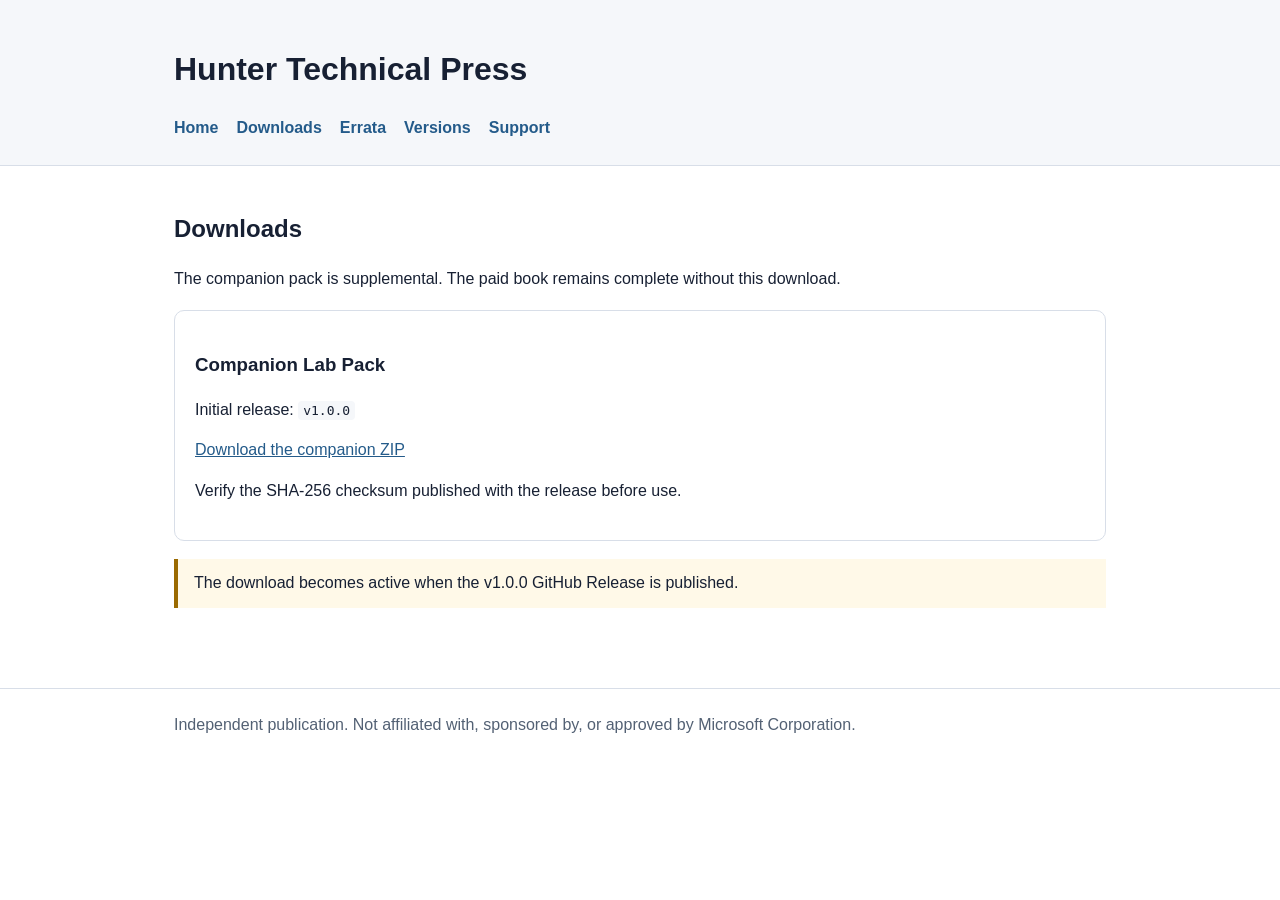
==== downloads.html @ eb84d9c6 "Add downloads.html" ====
<!doctype html><html lang="en"><head><meta charset="utf-8"><meta name="viewport" content="width=device-width,initial-scale=1"><title>Downloads | Hunter Technical Press</title><link rel="stylesheet" href="assets/styles.css"></head><body><header><div class="wrap"><h1>Hunter Technical Press</h1><nav><a href="index.html">Home</a><a href="downloads.html">Downloads</a><a href="errata.html">Errata</a><a href="versions.html">Versions</a><a href="support.html">Support</a></nav></div></header><main class="wrap"><h2>Downloads</h2><p>The companion pack is supplemental. The paid book remains complete without this download.</p><div class="card"><h3>Companion Lab Pack</h3><p>Initial release: <code>v1.0.0</code></p><p><a href="https://github.com/hunter-technical-press/azure-cloud-foundations-vol1/releases/download/v1.0.0/Valley_Brook_Technology_Azure_Vol1_Companion_Pack_v1.0.0.zip">Download the companion ZIP</a></p><p>Verify the SHA-256 checksum published with the release before use.</p></div><p class="warning">The download becomes active when the v1.0.0 GitHub Release is published.</p></main><footer><div class="wrap">Independent publication. Not affiliated with, sponsored by, or approved by Microsoft Corporation.</div></footer></body></html>
---- assets/styles.css ----
:root { color-scheme: light; --ink:#172033; --muted:#536174; --line:#d8dee8; --panel:#f5f7fa; --accent:#245b8a; }
* { box-sizing:border-box; }
body { margin:0; font-family:Arial, Helvetica, sans-serif; color:var(--ink); background:white; line-height:1.55; }
header { border-bottom:1px solid var(--line); background:var(--panel); }
.wrap { max-width:980px; margin:0 auto; padding:24px; }
nav a { margin-right:18px; color:var(--accent); text-decoration:none; font-weight:600; }
a { color:var(--accent); }
.card { border:1px solid var(--line); border-radius:10px; padding:20px; margin:18px 0; }
code { background:var(--panel); padding:2px 5px; border-radius:4px; }
.warning { border-left:4px solid #9a6a00; padding:12px 16px; background:#fff9e8; }
footer { border-top:1px solid var(--line); margin-top:40px; color:var(--muted); }
table { border-collapse:collapse; width:100%; }
th,td { border:1px solid var(--line); text-align:left; padding:10px; }
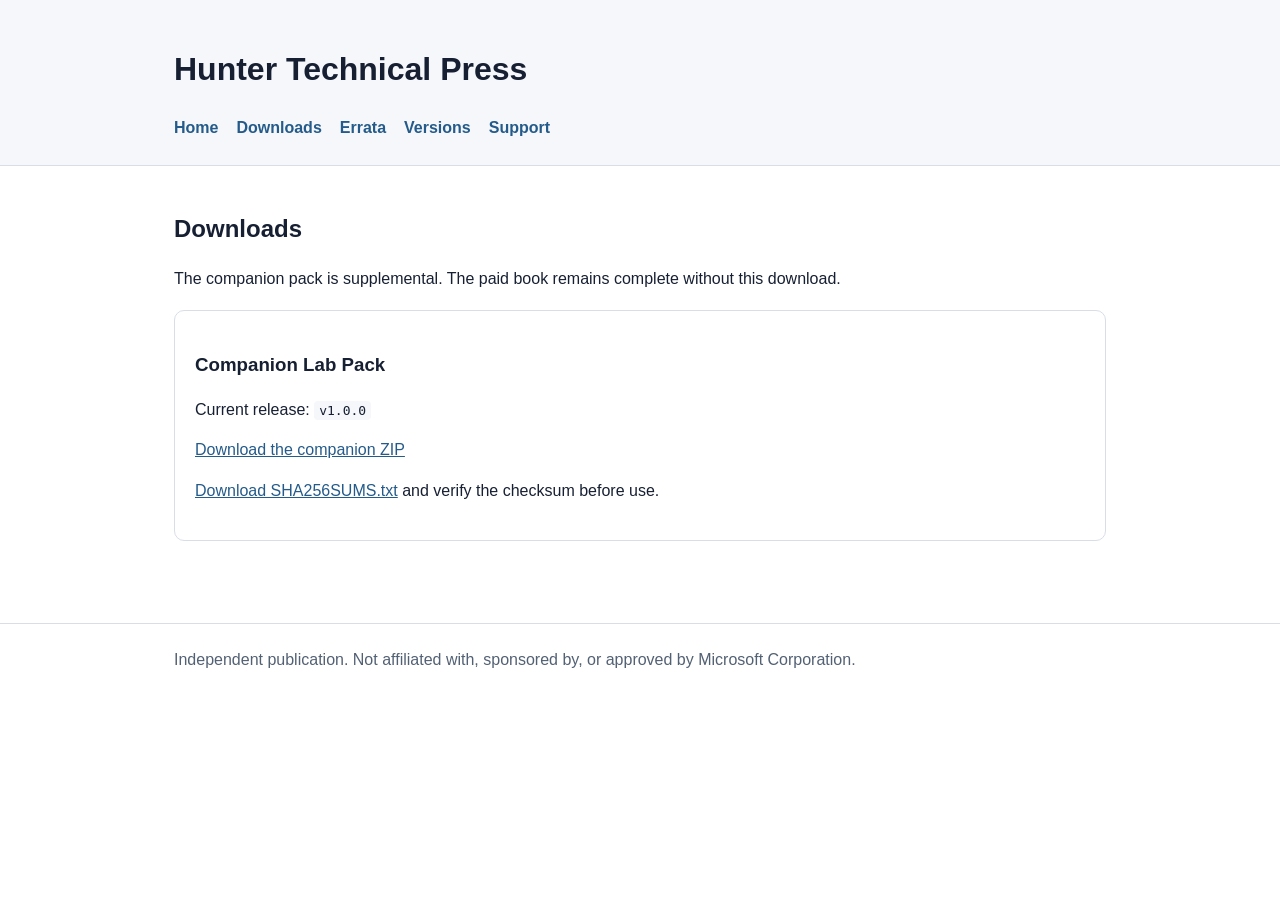
==== commit 895f28fa: "Finalize downloads.html for live v1.0.0 support" ====
--- a/downloads.html
+++ b/downloads.html
@@ -1 +1 @@
-<!doctype html><html lang="en"><head><meta charset="utf-8"><meta name="viewport" content="width=device-width,initial-scale=1"><title>Downloads | Hunter Technical Press</title><link rel="stylesheet" href="assets/styles.css"></head><body><header><div class="wrap"><h1>Hunter Technical Press</h1><nav><a href="index.html">Home</a><a href="downloads.html">Downloads</a><a href="errata.html">Errata</a><a href="versions.html">Versions</a><a href="support.html">Support</a></nav></div></header><main class="wrap"><h2>Downloads</h2><p>The companion pack is supplemental. The paid book remains complete without this download.</p><div class="card"><h3>Companion Lab Pack</h3><p>Initial release: <code>v1.0.0</code></p><p><a href="https://github.com/hunter-technical-press/azure-cloud-foundations-vol1/releases/download/v1.0.0/Valley_Brook_Technology_Azure_Vol1_Companion_Pack_v1.0.0.zip">Download the companion ZIP</a></p><p>Verify the SHA-256 checksum published with the release before use.</p></div><p class="warning">The download becomes active when the v1.0.0 GitHub Release is published.</p></main><footer><div class="wrap">Independent publication. Not affiliated with, sponsored by, or approved by Microsoft Corporation.</div></footer></body></html>+<!doctype html><html lang="en"><head><meta charset="utf-8"><meta name="viewport" content="width=device-width,initial-scale=1"><title>Downloads | Hunter Technical Press</title><link rel="stylesheet" href="assets/styles.css"></head><body><header><div class="wrap"><h1>Hunter Technical Press</h1><nav><a href="index.html">Home</a><a href="downloads.html">Downloads</a><a href="errata.html">Errata</a><a href="versions.html">Versions</a><a href="support.html">Support</a></nav></div></header><main class="wrap"><h2>Downloads</h2><p>The companion pack is supplemental. The paid book remains complete without this download.</p><div class="card"><h3>Companion Lab Pack</h3><p>Current release: <code>v1.0.0</code></p><p><a href="https://github.com/hunter-technical-press/azure-cloud-foundations-vol1/releases/download/v1.0.0/Valley_Brook_Technology_Azure_Vol1_Companion_Pack_v1.0.0.zip">Download the companion ZIP</a></p><p><a href="https://github.com/hunter-technical-press/azure-cloud-foundations-vol1/releases/download/v1.0.0/SHA256SUMS.txt">Download SHA256SUMS.txt</a> and verify the checksum before use.</p></div></main><footer><div class="wrap">Independent publication. Not affiliated with, sponsored by, or approved by Microsoft Corporation.</div></footer></body></html>
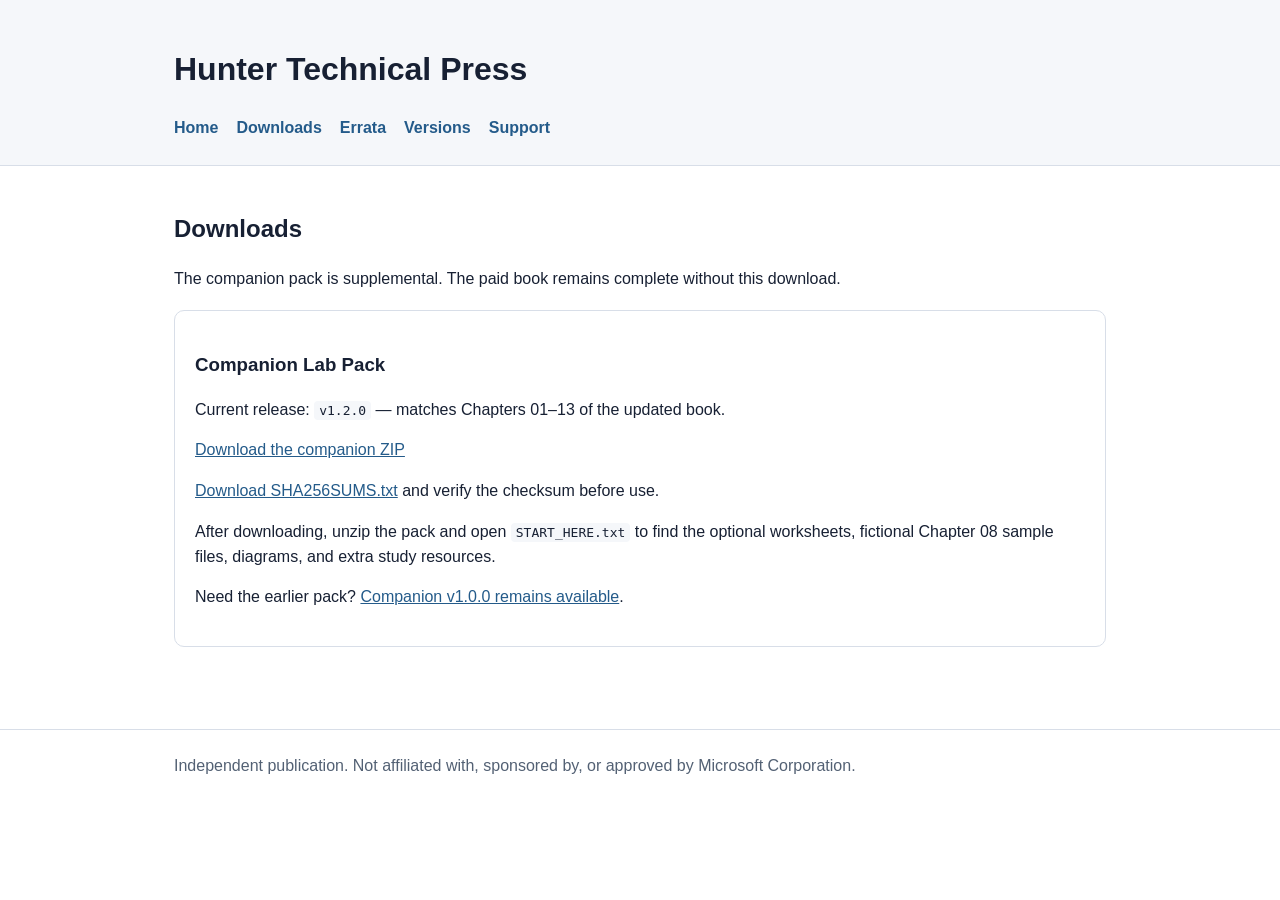
==== commit 8d6d18ee: "Stage companion v1.2.0 download details in downloads.html" ====
--- a/downloads.html
+++ b/downloads.html
@@ -1 +1 @@
-<!doctype html><html lang="en"><head><meta charset="utf-8"><meta name="viewport" content="width=device-width,initial-scale=1"><title>Downloads | Hunter Technical Press</title><link rel="stylesheet" href="assets/styles.css"></head><body><header><div class="wrap"><h1>Hunter Technical Press</h1><nav><a href="index.html">Home</a><a href="downloads.html">Downloads</a><a href="errata.html">Errata</a><a href="versions.html">Versions</a><a href="support.html">Support</a></nav></div></header><main class="wrap"><h2>Downloads</h2><p>The companion pack is supplemental. The paid book remains complete without this download.</p><div class="card"><h3>Companion Lab Pack</h3><p>Current release: <code>v1.0.0</code></p><p><a href="https://github.com/hunter-technical-press/azure-cloud-foundations-vol1/releases/download/v1.0.0/Valley_Brook_Technology_Azure_Vol1_Companion_Pack_v1.0.0.zip">Download the companion ZIP</a></p><p><a href="https://github.com/hunter-technical-press/azure-cloud-foundations-vol1/releases/download/v1.0.0/SHA256SUMS.txt">Download SHA256SUMS.txt</a> and verify the checksum before use.</p></div></main><footer><div class="wrap">Independent publication. Not affiliated with, sponsored by, or approved by Microsoft Corporation.</div></footer></body></html>+<!doctype html><html lang="en"><head><meta charset="utf-8"><meta name="viewport" content="width=device-width,initial-scale=1"><title>Downloads | Hunter Technical Press</title><link rel="stylesheet" href="assets/styles.css"></head><body><header><div class="wrap"><h1>Hunter Technical Press</h1><nav><a href="index.html">Home</a><a href="downloads.html">Downloads</a><a href="errata.html">Errata</a><a href="versions.html">Versions</a><a href="support.html">Support</a></nav></div></header><main class="wrap"><h2>Downloads</h2><p>The companion pack is supplemental. The paid book remains complete without this download.</p><div class="card"><h3>Companion Lab Pack</h3><p>Current release: <code>v1.2.0</code> — matches Chapters 01–13 of the updated book.</p><p><a href="https://github.com/hunter-technical-press/azure-cloud-foundations-vol1/releases/download/v1.2.0/Valley_Brook_Technology_Azure_Vol1_Companion_Pack_v1.2.0.zip">Download the companion ZIP</a></p><p><a href="https://github.com/hunter-technical-press/azure-cloud-foundations-vol1/releases/download/v1.2.0/SHA256SUMS.txt">Download SHA256SUMS.txt</a> and verify the checksum before use.</p><p>After downloading, unzip the pack and open <code>START_HERE.txt</code> to find the optional worksheets, fictional Chapter 08 sample files, diagrams, and extra study resources.</p><p>Need the earlier pack? <a href="https://github.com/hunter-technical-press/azure-cloud-foundations-vol1/releases/tag/v1.0.0">Companion v1.0.0 remains available</a>.</p></div></main><footer><div class="wrap">Independent publication. Not affiliated with, sponsored by, or approved by Microsoft Corporation.</div></footer></body></html>
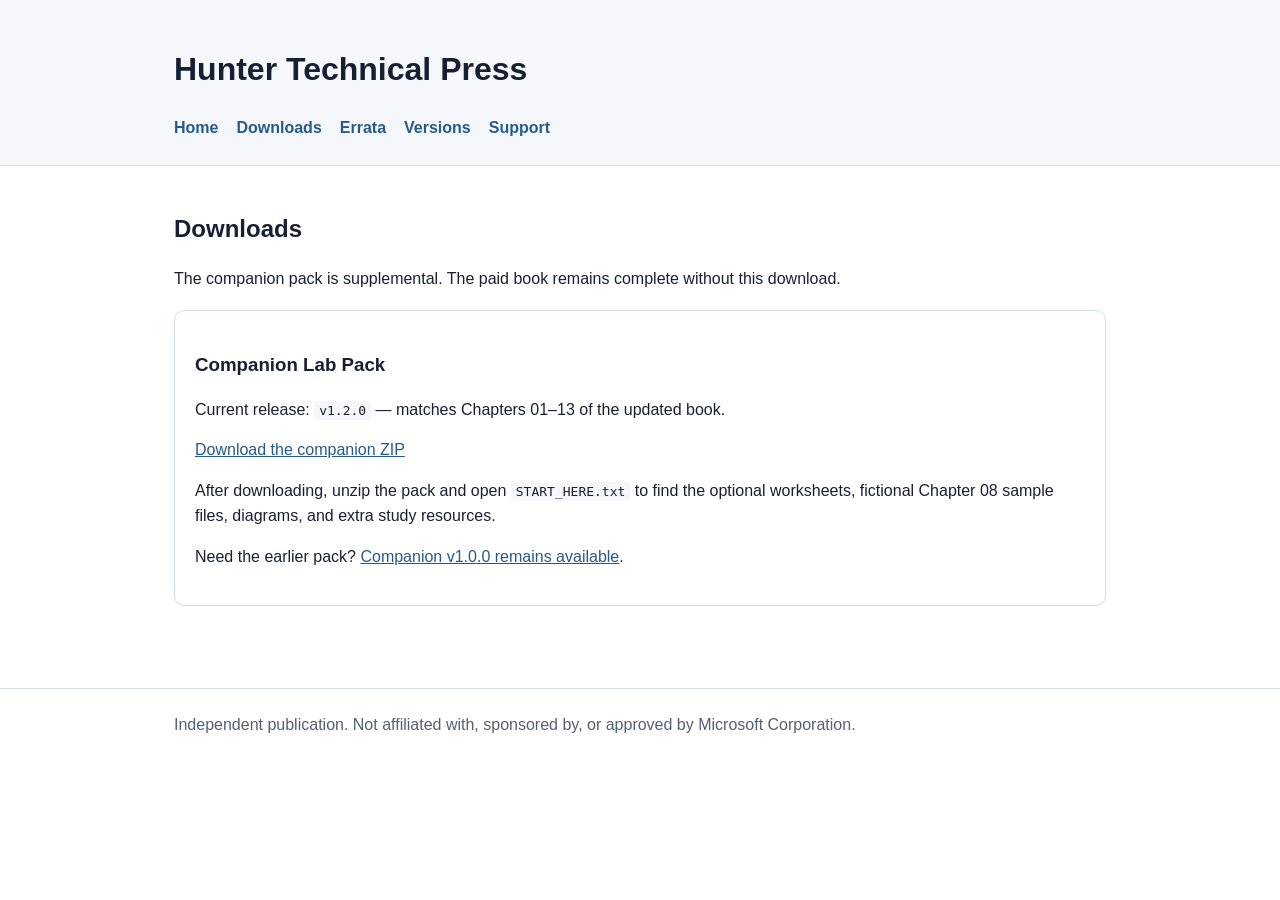
==== commit 29267d71: "Make v1.2.0 checksum optional; remove missing checksum link" ====
--- a/downloads.html
+++ b/downloads.html
@@ -1 +1 @@
-<!doctype html><html lang="en"><head><meta charset="utf-8"><meta name="viewport" content="width=device-width,initial-scale=1"><title>Downloads | Hunter Technical Press</title><link rel="stylesheet" href="assets/styles.css"></head><body><header><div class="wrap"><h1>Hunter Technical Press</h1><nav><a href="index.html">Home</a><a href="downloads.html">Downloads</a><a href="errata.html">Errata</a><a href="versions.html">Versions</a><a href="support.html">Support</a></nav></div></header><main class="wrap"><h2>Downloads</h2><p>The companion pack is supplemental. The paid book remains complete without this download.</p><div class="card"><h3>Companion Lab Pack</h3><p>Current release: <code>v1.2.0</code> — matches Chapters 01–13 of the updated book.</p><p><a href="https://github.com/hunter-technical-press/azure-cloud-foundations-vol1/releases/download/v1.2.0/Valley_Brook_Technology_Azure_Vol1_Companion_Pack_v1.2.0.zip">Download the companion ZIP</a></p><p><a href="https://github.com/hunter-technical-press/azure-cloud-foundations-vol1/releases/download/v1.2.0/SHA256SUMS.txt">Download SHA256SUMS.txt</a> and verify the checksum before use.</p><p>After downloading, unzip the pack and open <code>START_HERE.txt</code> to find the optional worksheets, fictional Chapter 08 sample files, diagrams, and extra study resources.</p><p>Need the earlier pack? <a href="https://github.com/hunter-technical-press/azure-cloud-foundations-vol1/releases/tag/v1.0.0">Companion v1.0.0 remains available</a>.</p></div></main><footer><div class="wrap">Independent publication. Not affiliated with, sponsored by, or approved by Microsoft Corporation.</div></footer></body></html>+<!doctype html><html lang="en"><head><meta charset="utf-8"><meta name="viewport" content="width=device-width,initial-scale=1"><title>Downloads | Hunter Technical Press</title><link rel="stylesheet" href="assets/styles.css"></head><body><header><div class="wrap"><h1>Hunter Technical Press</h1><nav><a href="index.html">Home</a><a href="downloads.html">Downloads</a><a href="errata.html">Errata</a><a href="versions.html">Versions</a><a href="support.html">Support</a></nav></div></header><main class="wrap"><h2>Downloads</h2><p>The companion pack is supplemental. The paid book remains complete without this download.</p><div class="card"><h3>Companion Lab Pack</h3><p>Current release: <code>v1.2.0</code> — matches Chapters 01–13 of the updated book.</p><p><a href="https://github.com/hunter-technical-press/azure-cloud-foundations-vol1/releases/download/v1.2.0/Valley_Brook_Technology_Azure_Vol1_Companion_Pack_v1.2.0.zip">Download the companion ZIP</a></p><p>After downloading, unzip the pack and open <code>START_HERE.txt</code> to find the optional worksheets, fictional Chapter 08 sample files, diagrams, and extra study resources.</p><p>Need the earlier pack? <a href="https://github.com/hunter-technical-press/azure-cloud-foundations-vol1/releases/tag/v1.0.0">Companion v1.0.0 remains available</a>.</p></div></main><footer><div class="wrap">Independent publication. Not affiliated with, sponsored by, or approved by Microsoft Corporation.</div></footer></body></html>
